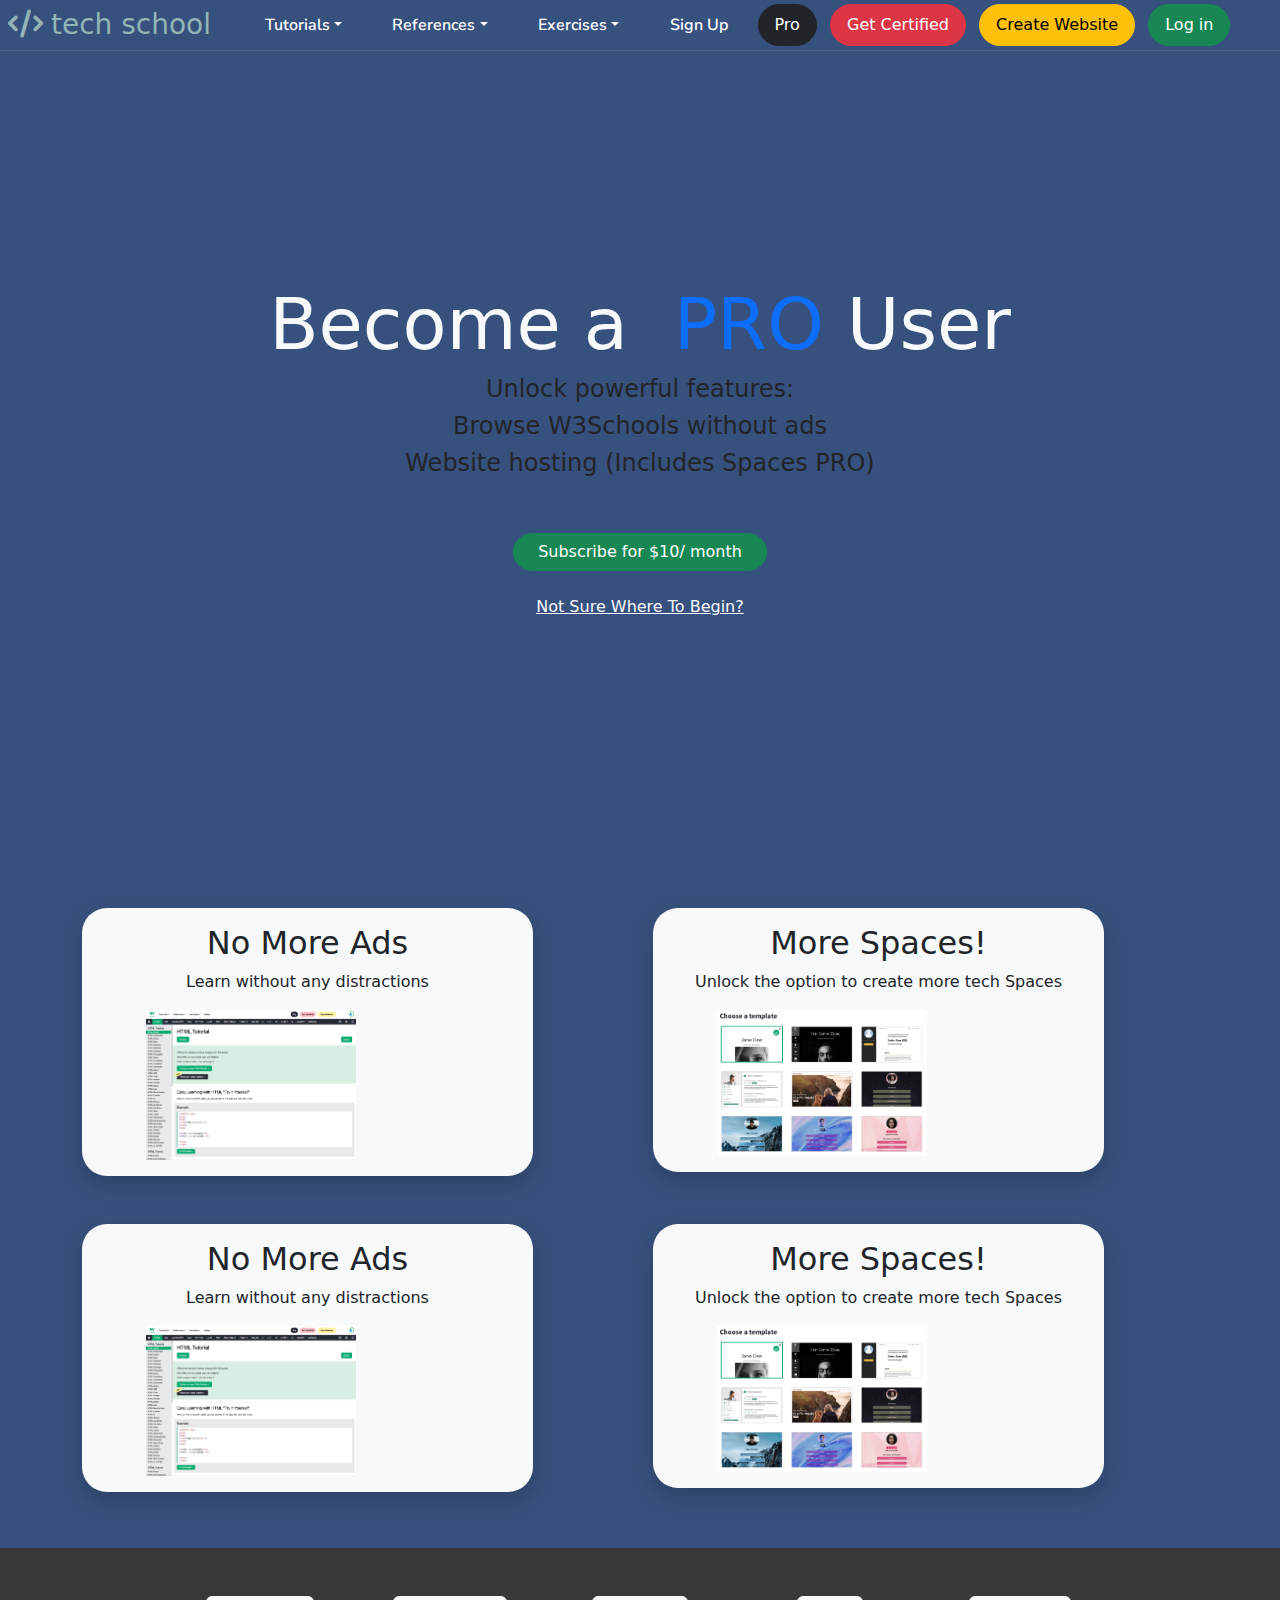
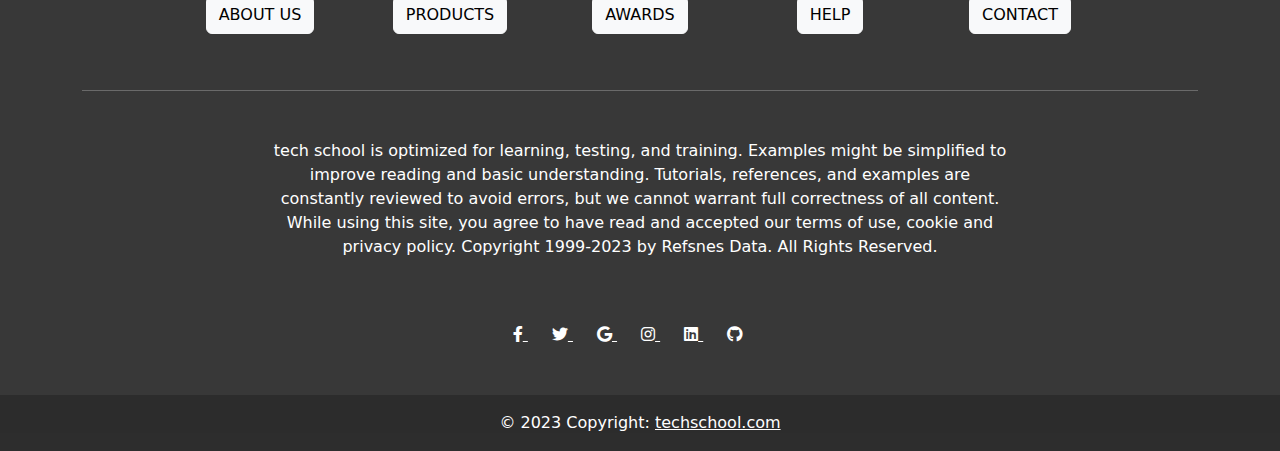
==== pro.html @ 9b8ae69c "first commit" ====
<!DOCTYPE html>
<html lang="en">
  <head>
    <meta charset="UTF-8" />
    <meta http-equiv="X-UA-Compatible" content="IE=edge" />
    <meta name="viewport" content="width=device-width, initial-scale=1.0" />
    <title>tech school</title>

    <!-- ....bootstrap and css link.... -->
    <link href="css/bootstrap.min.css" rel="stylesheet" />
    <link rel="stylesheet" href="css/style.css" />

    <!-- Google Web Fonts -->
    <link rel="preconnect" href="https://fonts.googleapis.com" />
    <link rel="preconnect" href="https://fonts.gstatic.com" crossorigin />
    <link
      href="https://fonts.googleapis.com/css2?family=Nunito:wght@400;600;700;800&family=Rubik:wght@400;500;600;700&display=swap"
      rel="stylesheet"
    />

    <!-- Icon Font Stylesheet -->
    <link
      rel="stylesheet"
      href="https://cdnjs.cloudflare.com/ajax/libs/font-awesome/6.0.0/css/all.min.css"
    />

    <link
      href="https://cdn.jsdelivr.net/npm/bootstrap-icons@1.4.1/font/bootstrap-icons.css"
      rel="stylesheet"
    />
  </head>
  <body>
    <!-- navbar  -->
    <div class="container-fluid position-relative p-0">
      <nav class="navbar navbar-expand-lg navbar-dark px-2 py-3 py-lg-0">
        <a
          href="index.html"
          class="navbar-brand p-0"
          style="color: rgb(148, 181, 181)"
        >
          <h3 class="m-0"><i class="fa fa-code me-2"></i>tech school</h3>
        </a>
        <button
          class="navbar-toggler"
          type="button"
          data-bs-toggle="collapse"
          data-bs-target="#navbarCollapse"
        >
          <span class="fa fa-bars"></span>
        </button>
        <div class="collapse navbar-collapse" id="navbarCollapse">
          <div class="navbar-nav py-0 col-lg-6">
            <div class="nav-item dropdown">
              <a
                href="#"
                class="nav-link dropdown-toggle"
                data-bs-toggle="dropdown"
                >Tutorials</a
              >
              <div class="dropdown-menu m-0 dropdown-wide">
                <div class="container-fluid">
                  <h2 class="text-warning">Tutorials</h2>
                  <div class="row">
                    <div class="col-md-4 align-items-center">
                      <h6 class="dropdown-header text-warning">HTML & CSS</h6>
                      <a href="#" class="dropdown-item">Learn html</a>
                      <a href="#" class="dropdown-item">Learn css</a>
                      <a href="#" class="dropdown-item">Learn Bootstrap</a>
                      <a href="#" class="dropdown-item">Learn RWD</a>
                      <a href="#" class="dropdown-item">Learn W3.css</a>
                      <a href="#" class="dropdown-item">Learn Colors</a>
                      <a href="#" class="dropdown-item">Learn icons</a>
                      <a href="#" class="dropdown-item">Learn Graphics</a>
                      <a href="#" class="dropdown-item">Learn SVG</a>
                    </div>
                    <div class="col-md-4">
                      <h6 class="dropdown-header text-warning">JavaScript</h6>
                      <a href="#" class="dropdown-item">Learn JavaScript</a>
                      <a href="#" class="dropdown-item">Learn JQuery</a>
                      <a href="#" class="dropdown-item">Learn React</a>
                      <a href="#" class="dropdown-item">Learn AngularJS</a>
                      <a href="#" class="dropdown-item">Learn JSon</a>
                      <a href="#" class="dropdown-item">Learn AJAX</a>
                      <a href="#" class="dropdown-item">Learn AppML</a>

                      <h6 class="dropdown-header text-warning">Programming</h6>
                      <a href="#" class="dropdown-item">Learn Python</a>
                      <a href="#" class="dropdown-item">Learn Java</a>
                      <a href="#" class="dropdown-item">Learn C</a>
                      <a href="#" class="dropdown-item">Learn C++</a>
                      <a href="#" class="dropdown-item">Learn C#</a>
                    </div>
                    <div class="col-md-4">
                      <h6 class="dropdown-header text-warning">
                        Data Analystics
                      </h6>
                      <a href="#" class="dropdown-item">Learn </a>
                      <a href="#" class="dropdown-item">Learn AI</a>
                      <a href="#" class="dropdown-item"
                        >Learn Meching Learnig</a
                      >
                      <a href="#" class="dropdown-item">Learn Data Science</a>
                      <a href="#" class="dropdown-item">Learn NumPy</a>
                      <a href="#" class="dropdown-item">Learn Pandas</a>
                      <a href="#" class="dropdown-item">Learn SciPy</a>
                      <a href="#" class="dropdown-item">Learn Matplotlib</a>
                      <a href="#" class="dropdown-item">Learn Statistics</a>
                      <a href="#" class="dropdown-item">Learn Excel</a>

                      <h6 class="dropdown-header text-warning">
                        XML Tutorials
                      </h6>
                      <a href="#" class="dropdown-item">Learn XML</a>

                      <a href="#" class="dropdown-item">Learn XML Ajax</a>
                      <a href="#" class="dropdown-item">Learn XML DOM</a>
                    </div>
                  </div>
                </div>
              </div>
            </div>

            <div class="nav-item dropdown">
              <a
                href="#"
                class="nav-link dropdown-toggle"
                data-bs-toggle="dropdown"
                >References</a
              >
              <div class="dropdown-menu m-0 dropdown-wide">
                <div class="container-fluid">
                  <h2 class="text-warning">References</h2>
                  <div class="row">
                    <div class="col-md-4 align-items-center">
                      <h6 class="dropdown-header text-warning">HTML</h6>
                      <a href="#" class="dropdown-item">HTML tag Reference</a>
                      <a href="#" class="dropdown-item">HTML Browser Support</a>
                      <a href="#" class="dropdown-item">HTML Event Reference</a>

                      <a href="#" class="dropdown-item">HTML Color Reference</a>

                      <a href="#" class="dropdown-item"
                        >HTML Attribute Reference</a
                      >

                      <a href="#" class="dropdown-item"
                        >HTML Canvas Reference</a
                      >
                      <h6 class="dropdown-header text-warning">CSS</h6>

                      <a href="#" class="dropdown-item">CSS Reference </a>
                      <a href="#" class="dropdown-item">CSS Browser Support</a>
                      <a href="#" class="dropdown-item"
                        >CSS Selector Reference
                      </a>
                    </div>

                    <div class="col-md-4 align-items-center">
                      <h6 class="dropdown-header text-warning">JavaScript</h6>

                      <a href="#" class="dropdown-item"
                        >JavaScript Reference
                      </a>
                      <a href="#" class="dropdown-item">HTML DOM Reference </a>
                      <a href="#" class="dropdown-item">JQuery Reference </a>
                      <a href="#" class="dropdown-item">Angular Reference </a>
                      <a href="#" class="dropdown-item">APP ML Reference </a>

                      <h6 class="dropdown-header text-warning">Programming</h6>

                      <a href="#" class="dropdown-item">Python Reference </a>
                      <a href="#" class="dropdown-item">C++ Reference </a>
                      <a href="#" class="dropdown-item">C Reference </a>

                      <a href="#" class="dropdown-item">Java Reference </a>

                      <a href="#" class="dropdown-item">Kotlin Reference </a>
                    </div>
                    <div class="col-md-4 align-items-center">
                      <h6 class="dropdown-header text-warning">Server Side</h6>

                      <a href="#" class="dropdown-item">SQL Reference </a>
                      <a href="#" class="dropdown-item">MySQL Reference </a>
                      <a href="#" class="dropdown-item">PHP Reference </a>
                      <a href="#" class="dropdown-item">ASP Reference </a>
                      <h6 class="dropdown-header text-warning">XML</h6>
                      <a href="#" class="dropdown-item">XML DOM Reference </a>
                      <a href="#" class="dropdown-item">XML Http Reference </a>
                      <a href="#" class="dropdown-item">XSLT Reference </a>
                      <a href="#" class="dropdown-item"
                        >XML Schema Reference
                      </a>
                    </div>
                  </div>
                </div>
              </div>
            </div>

            <div class="nav-item dropdown">
              <a
                href="#"
                class="nav-link dropdown-toggle"
                data-bs-toggle="dropdown"
                >Exercises</a
              >

              <div class="dropdown-menu m-0 dropdown-wide">
                <div class="container-fluid">
                  <h2 class="text-warning">Exercises and Quizes</h2>
                  <div class="row">
                    <div class="col-md-4 align-items-center">
                      <a href="#" class="btn btn-warning ms-3 px-3"
                        >Exercises</a
                      >
                      <a href="#" class="dropdown-item">HTML Exercises</a>
                      <a href="#" class="dropdown-item">CSS Exercises</a>
                      <a href="#" class="dropdown-item">JS Exercises</a>
                      <a href="#" class="dropdown-item">Python Exercises</a>
                      <a href="#" class="dropdown-item">SQL Exercises</a>
                      <a href="#" class="dropdown-item">PHP Exercises</a>
                      <a href="#" class="dropdown-item">Java Exercises</a>
                      <a href="#" class="dropdown-item">C Exercises</a>
                      <a href="#" class="dropdown-item">C++ Exercises</a>
                      <a href="#" class="dropdown-item">C# Exercises</a>
                      <a href="#" class="dropdown-item">JQuery Exercises</a>
                    </div>
                    <div class="col-md-4 align-items-center">
                      <a href="#" class="btn btn-warning ms-3 px-3">Quizes</a>
                      <a href="#" class="dropdown-item">HTML Quiz</a>
                      <a href="#" class="dropdown-item">CSS Quiz</a>
                      <a href="#" class="dropdown-item">JS Quiz</a>
                      <a href="#" class="dropdown-item">Python Quiz</a>
                      <a href="#" class="dropdown-item">SQL Quiz</a>
                      <a href="#" class="dropdown-item">PHP Quiz</a>
                      <a href="#" class="dropdown-item">Java Quiz</a>
                      <a href="#" class="dropdown-item">C Quiz</a>
                      <a href="#" class="dropdown-item">C++ Quiz</a>
                      <a href="#" class="dropdown-item">C# Quiz</a>
                      <a href="#" class="dropdown-item">JQuery Quiz</a>
                    </div>
                    <div class="col-md-4 align-items-center">
                      <a href="#" class="btn btn-warning ms-3 px-3">Course</a>
                      <a href="#" class="dropdown-item">HTML Course</a>
                      <a href="#" class="dropdown-item">CSS Course</a>
                      <a href="#" class="dropdown-item">JS Course</a>
                      <a href="#" class="dropdown-item">Python Course</a>
                      <a href="#" class="dropdown-item">SQL Course</a>
                      <a href="#" class="dropdown-item">PHP Course</a>
                      <a href="#" class="dropdown-item">Java Course</a>
                      <a href="#" class="dropdown-item">C Course</a>
                      <a href="#" class="dropdown-item">C++ Course</a>
                      <a href="#" class="dropdown-item">C# Course</a>
                      <a href="#" class="dropdown-item">JQuery Course</a>
                    </div>
                  </div>
                </div>
              </div>
            </div>
            <a href="signup.html" class="nav-item nav-link">Sign Up</a>
          </div>

          <div class="btn-nav col-lg-6">
            <a
              href="pro.html"
              class="btn btn-dark py-2 px-3 ms-2 my-2 my-lg-0 btn-round"
              >Pro</a
            >
            <a
              href="#"
              class="btn btn-danger py-2 px-3 ms-2 my-2 my-lg-0 btn-round"
              >Get Certified</a
            >
            <a
              href="#"
              class="btn btn-warning py-2 px-3 ms-2 my-2 my-lg-0 btn-round"
              >Create Website</a
            >
            <a
              href="signin.html"
              class="btn btn-success py-2 px-3 ms-2 my-2 my-lg-0 btn-round"
              >Log in</a
            >
          </div>
        </div>
      </nav>

      <!-- top with background -->
      <section id="hero" class="d-flex align-items-center bcd-color">
        <div class="container">
          <div class="row">
            <div
              class="d-flex flex-column justify-content-center pt-4 pt-lg-0 order-2 order-lg-1"
              data-aos="fade-up"
              data-aos-delay="200"
            >
              <h1
                class="text-light fw-5 d-flex justify-content-center display-2"
                style="font-weight: 500"
              >
                Become a &nbsp;
                <span class="text-primary">PRO</span>&nbsp;User
              </h1>
              <h4 class="text-dark d-flex justify-content-center text-center">
                Unlock powerful features:
              </h4>
              <h4 class="text-dark d-flex justify-content-center text-center">
                Browse W3Schools without ads
              </h4>
              <h4 class="text-dark d-flex justify-content-center text-center">
                Website hosting (Includes Spaces PRO)
              </h4>
              <br /><br />
              <div class="d-flex justify-content-lg-center">
                <button class="btn btn-success px-4 rounded-5">
                  Subscribe for $10/ month
                </button>
              </div>
              <a
                class="d-flex justify-content-lg-center text-light mt-4"
                href="#"
                >Not Sure Where To Begin?</a
              >
            </div>

            <div
              class="col-lg-6 order-1 order-lg-2 hero-img"
              data-aos="zoom-in"
              data-aos-delay="200"
            ></div>
          </div>
        </div>
      </section>

      <div class="bcd-color py-2">
        <div class="container">
          <div class="row">
            <div class="col-lg-5 me-lg-5">
              <div
                class="container box-shad px-lg-3 py-lg-3 btn-round bg-light"
              >
                <h2 class="d-flex justify-content-center">No More Ads</h2>
                <p class="d-flex justify-content-center">
                  Learn without any distractions
                </p>
                <img
                  class="d-flex align-items-center mx-lg-5"
                  src="img/img-add-free.png"
                  alt=""
                  srcset=""
                  width="50%"
                />
              </div>
            </div>
            <div class="col-lg-5 ms-lg-5">
              <div
                class="container box-shad px-lg-3 py-lg-3 btn-round bg-light"
              >
                <h2 class="d-flex justify-content-center">More Spaces!</h2>
                <p class="d-flex justify-content-center">
                  Unlock the option to create more tech Spaces
                </p>
                <img
                  class="d-flex align-items-center mx-lg-5"
                  src="img/img_spaces.png"
                  alt=""
                  srcset=""
                  width="50%"
                />
              </div>
            </div>
          </div>
        </div>

        <div class="container pt-5 pb-5">
          <div class="row">
            <div class="col-lg-5 me-lg-5">
              <div
                class="container box-shad px-lg-3 py-lg-3 btn-round bg-light"
              >
                <h2 class="d-flex justify-content-center">No More Ads</h2>
                <p class="d-flex justify-content-center">
                  Learn without any distractions
                </p>
                <img
                  class="d-flex align-items-center mx-lg-5"
                  src="img/img-add-free.png"
                  alt=""
                  srcset=""
                  width="50%"
                />
              </div>
            </div>
            <div class="col-lg-5 ms-lg-5">
              <div
                class="container box-shad px-lg-3 py-lg-3 btn-round bg-light"
              >
                <h2 class="d-flex justify-content-center">More Spaces!</h2>
                <p class="d-flex justify-content-center">
                  Unlock the option to create more tech Spaces
                </p>
                <img
                  class="d-flex align-items-center mx-lg-5"
                  src="img/img_spaces.png"
                  alt=""
                  srcset=""
                  width="50%"
                />
              </div>
            </div>
          </div>
        </div>
      </div>
    </div>
    <!-- footer start  -->
    <div class="fluid-container">
      <footer
        class="text-center text-white"
        style="background-color: #010101c8"
      >
        <div class="container">
          <section>
            <div class="row text-center d-flex justify-content-center pt-5">
              <div class="col-md-2">
                <h6 class="text-uppercase font-weight-bold">
                  <a class="btn btn-light" href="#!" class="text-white"
                    >About us</a
                  >
                </h6>
              </div>
              <div class="col-md-2">
                <h6 class="text-uppercase font-weight-bold">
                  <a class="btn btn-light" href="#!" class="text-white"
                    >Products</a
                  >
                </h6>
              </div>
              <div class="col-md-2">
                <h6 class="text-uppercase font-weight-bold">
                  <a class="btn btn-light" href="#!" class="text-white"
                    >Awards</a
                  >
                </h6>
              </div>
              <!-- Grid column -->

              <!-- Grid column -->
              <div class="col-md-2">
                <h6 class="text-uppercase font-weight-bold">
                  <a class="btn btn-light" href="#!" class="text-white">Help</a>
                </h6>
              </div>
              <div class="col-md-2">
                <h6 class="text-uppercase font-weight-bold">
                  <a class="btn btn-light" href="#!" class="text-white"
                    >Contact</a
                  >
                </h6>
              </div>
            </div>
          </section>
          <!-- Section: Links -->

          <hr class="my-5" />

          <!-- Section: Text -->
          <section class="mb-5">
            <div class="row d-flex justify-content-center">
              <div class="col-lg-8">
                <p>
                  tech school is optimized for learning, testing, and training.
                  Examples might be simplified to improve reading and basic
                  understanding. Tutorials, references, and examples are
                  constantly reviewed to avoid errors, but we cannot warrant
                  full correctness of all content. While using this site, you
                  agree to have read and accepted our terms of use, cookie and
                  privacy policy. Copyright 1999-2023 by Refsnes Data. All
                  Rights Reserved.
                </p>
              </div>
            </div>
          </section>
          <!-- Section: Text -->

          <!-- Section: Social -->
          <section class="text-center mb-5">
            <a href="" class="text-white me-4">
              <i class="fab fa-facebook-f"></i>
            </a>
            <a href="" class="text-white me-4">
              <i class="fab fa-twitter"></i>
            </a>
            <a href="" class="text-white me-4">
              <i class="fab fa-google"></i>
            </a>
            <a href="" class="text-white me-4">
              <i class="fab fa-instagram"></i>
            </a>
            <a href="" class="text-white me-4">
              <i class="fab fa-linkedin"></i>
            </a>
            <a href="" class="text-white me-4">
              <i class="fab fa-github"></i>
            </a>
          </section>
          <!-- Section: Social -->
        </div>

        <!-- Copyright -->
        <div
          class="text-center p-3"
          style="background-color: rgba(0, 0, 0, 0.2)"
        >
          © 2023 Copyright:
          <a class="text-white" href="#">techschool.com</a>
        </div>
        <!-- Copyright -->
      </footer>
      <!-- Footer -->
    </div>
    <!-- js files -->
    <script src="https://code.jquery.com/jquery-3.4.1.min.js"></script>
    <script src="https://cdn.jsdelivr.net/npm/bootstrap@5.0.0/dist/js/bootstrap.bundle.min.js"></script>

    <script src="lib/wow/wow.min.js"></script>

    <script src="js/main.js"></script>
  </body>
</html>
---- css/style.css ----
/*** Navbar ***/
body {
  overflow-x: hidden;
  width: 100%;
}
.navbar-dark .navbar-nav .nav-link {
  font-family: "Nunito", sans-serif;
  position: relative;
  margin-left: 25px;
  padding: 35px 0;
  color: #ffffff;
  font-weight: 600;
  outline: none;
  transition: 0.5s;
}

.sticky-top.navbar-dark .navbar-nav .nav-link {
  padding: 20px 0;
  color: var(--dark);
}

.navbar-dark .navbar-nav .nav-link:hover,
.navbar-dark .navbar-nav .nav-link.active {
  color: var(--primary);
}

.navbar-dark .navbar-brand h1 {
  color: #ffffff;
}

.navbar-dark .navbar-toggler {
  color: var(--primary) !important;
  border-color: var(--primary) !important;
}

@media (max-width: 991.98px) {
  .sticky-top.navbar-dark {
    position: relative;
    background: #ffffff;
  }

  .navbar-dark .navbar-nav .nav-link,
  .navbar-dark .navbar-nav .nav-link.show,
  .sticky-top.navbar-dark .navbar-nav .nav-link {
    padding: 10px 0;
    color: var(--dark);
  }

  .navbar-dark .navbar-brand h1 {
    color: var(--primary);
  }
}

@media (min-width: 992px) {
  .navbar-dark {
    position: absolute;
    width: 100%;
    top: 0;
    left: 0;
    border-bottom: 1px solid rgba(256, 256, 256, 0.1);
    z-index: 999;
  }

  .sticky-top.navbar-dark {
    position: fixed;
    background: #ffffff;
  }

  .navbar-dark .navbar-nav .nav-link::before {
    position: absolute;
    content: "";
    width: 0;
    height: 2px;
    bottom: -1px;
    left: 50%;
    background: var(--primary);
    transition: 0.5s;
  }

  .navbar-dark .navbar-nav .nav-link:hover::before,
  .navbar-dark .navbar-nav .nav-link.active::before {
    width: 100%;
    left: 0;
  }

  .navbar-dark .navbar-nav .nav-link.nav-contact::before {
    display: none;
  }

  .sticky-top.navbar-dark .navbar-brand h1 {
    color: var(--primary);
  }
}
#hero {
  width: 100%;
  height: 100vh;
}
.bcd-color {
  background: #37517e;
}

.btn-round {
  border-radius: 25px;
}

.dropdown-wide {
  width: 600px;
}

.search-box {
  border-top-left-radius: 25px;
  border-bottom-left-radius: 25px;
  padding-left: 2%;
  border-color: transparent;
  height: 53px;
  width: 451px;
}

.btn-width-145px {
  width: 178px;
}

.box-shad {
  box-shadow: 0 8px 20px 0 rgb(0 0 0 / 20%);
}

/* ...............styling on code ....... */
pre {
  color: rgb(169, 37, 37);
  background-color: #f8f9fa;
}

pre span.tag {
  color: #2e13b1;
}

pre span.bracket {
  color: rgb(34, 34, 161);
}

/* ......2nd nav bar styling  */

.navbar .navbar-nav .nav-link {
  font-size: 1em;
  padding: 0.8em;
}

.navbar .navbar-nav .nav-link.active {
  background-color: #127e0e;
  color: #fff;
}
@media screen and (min-width: 992px) {
  .navbar {
    padding: 0;
  }
}
@media screen and (max-width: 991px) {
  .navbar-nav {
    padding-top: 0.5em;
  }
}

/* //.....vertical menu  */
.vertical-menu {
  height: 90vh;
  overflow-y: scroll;
}

.vertical-menu a {
  background-color: #eee;
  color: black;
  display: block;
  padding: 4px 12px;
  text-decoration: none;
}

.vertical-menu a:hover {
  background-color: #ccc;
}

.vertical-menu a.active {
  background-color: #04aa6d;
  color: white;
}
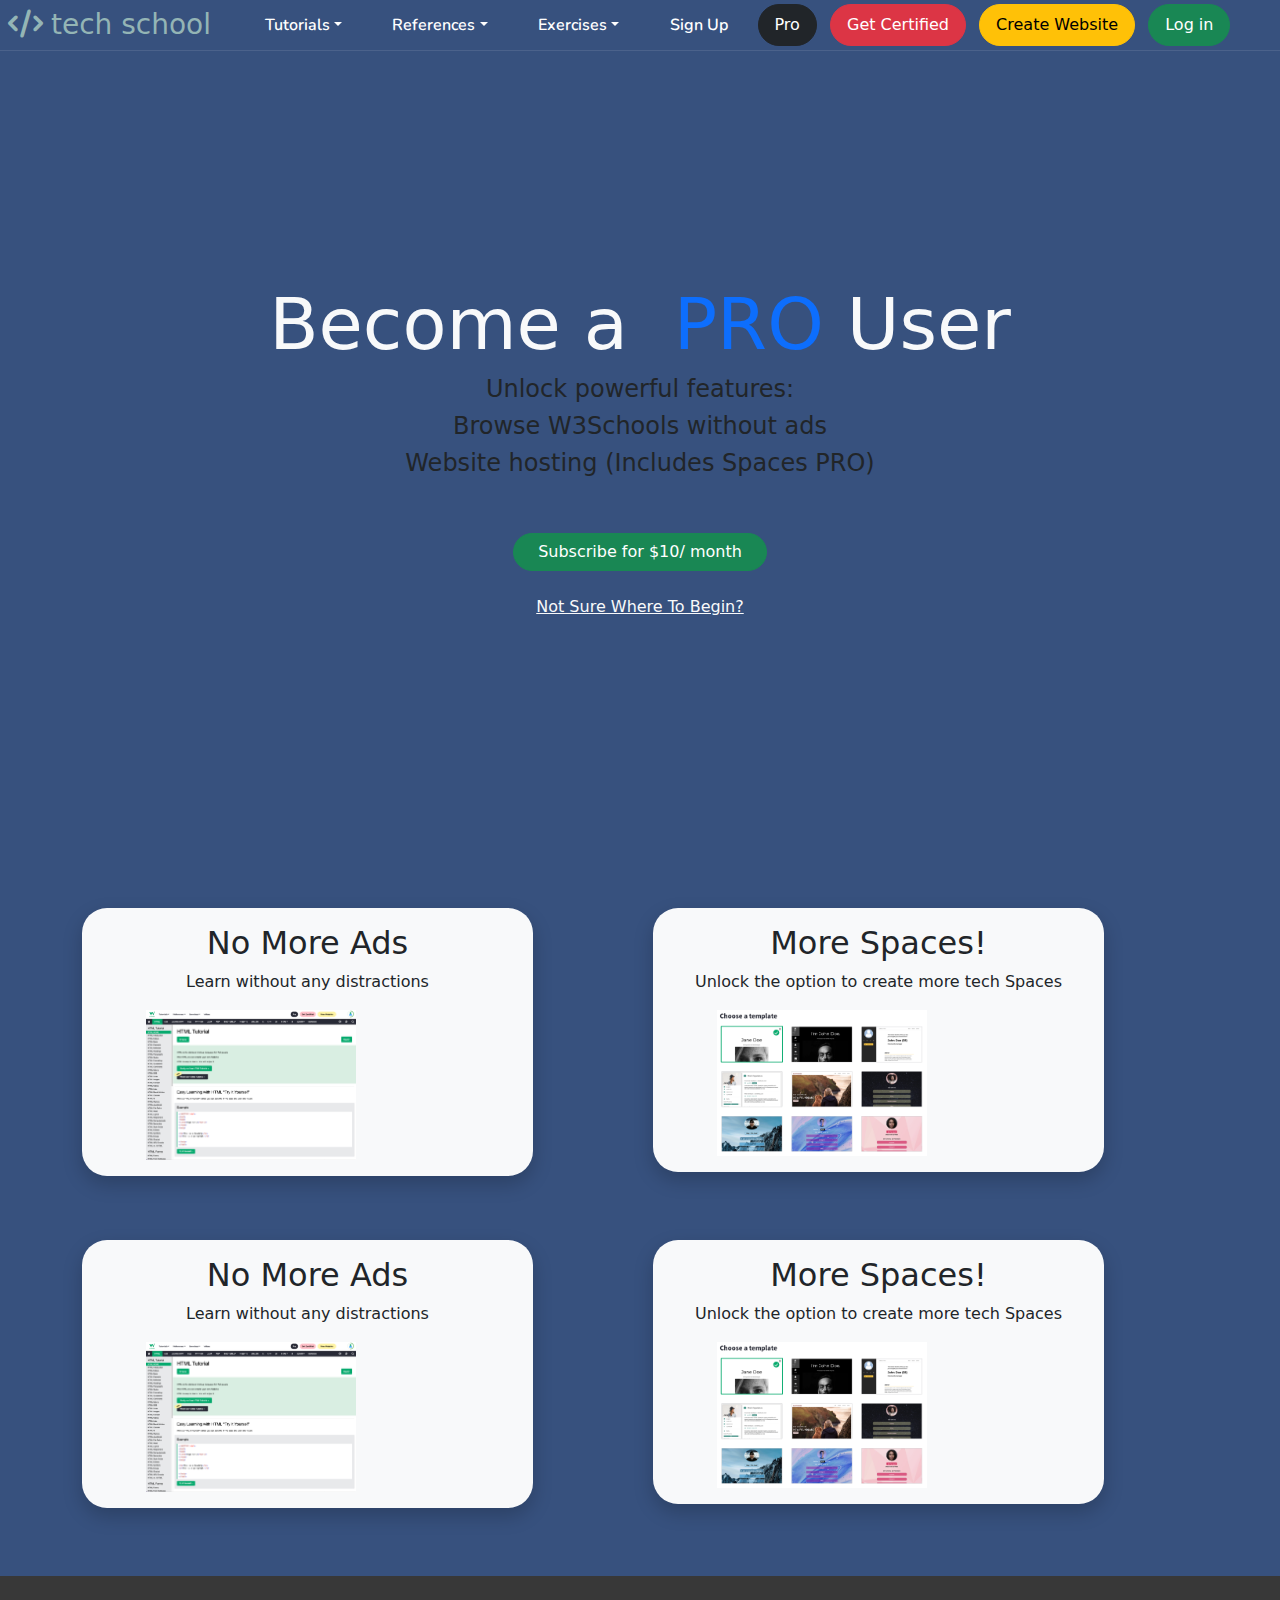
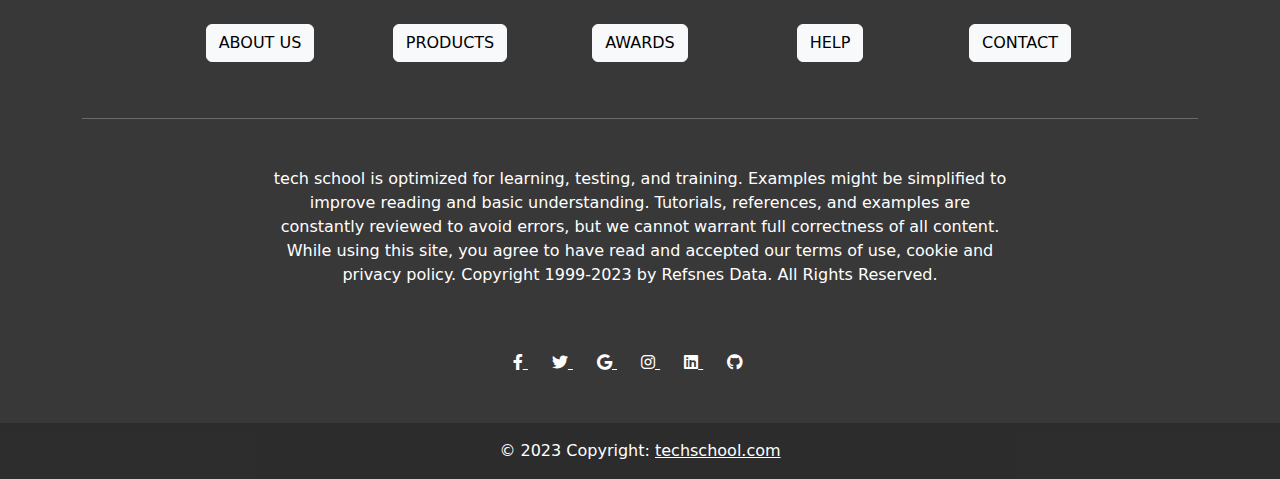
==== commit 149f0fb1: "Update pro.html" ====
--- a/pro.html
+++ b/pro.html
@@ -336,7 +336,7 @@
           <div class="row">
             <div class="col-lg-5 me-lg-5">
               <div
-                class="container box-shad px-lg-3 py-lg-3 btn-round bg-light"
+                class="container box-shad px-lg-3 py-lg-3 btn-round bg-light mb-sm-3"
               >
                 <h2 class="d-flex justify-content-center">No More Ads</h2>
                 <p class="d-flex justify-content-center">
@@ -353,7 +353,7 @@
             </div>
             <div class="col-lg-5 ms-lg-5">
               <div
-                class="container box-shad px-lg-3 py-lg-3 btn-round bg-light"
+                class="container box-shad px-lg-3 py-lg-3 btn-round bg-light mb-sm-3"
               >
                 <h2 class="d-flex justify-content-center">More Spaces!</h2>
                 <p class="d-flex justify-content-center">
@@ -392,7 +392,7 @@
             </div>
             <div class="col-lg-5 ms-lg-5">
               <div
-                class="container box-shad px-lg-3 py-lg-3 btn-round bg-light"
+                class="container box-shad px-lg-3 py-lg-3 btn-round bg-light mb-sm-3"
               >
                 <h2 class="d-flex justify-content-center">More Spaces!</h2>
                 <p class="d-flex justify-content-center">
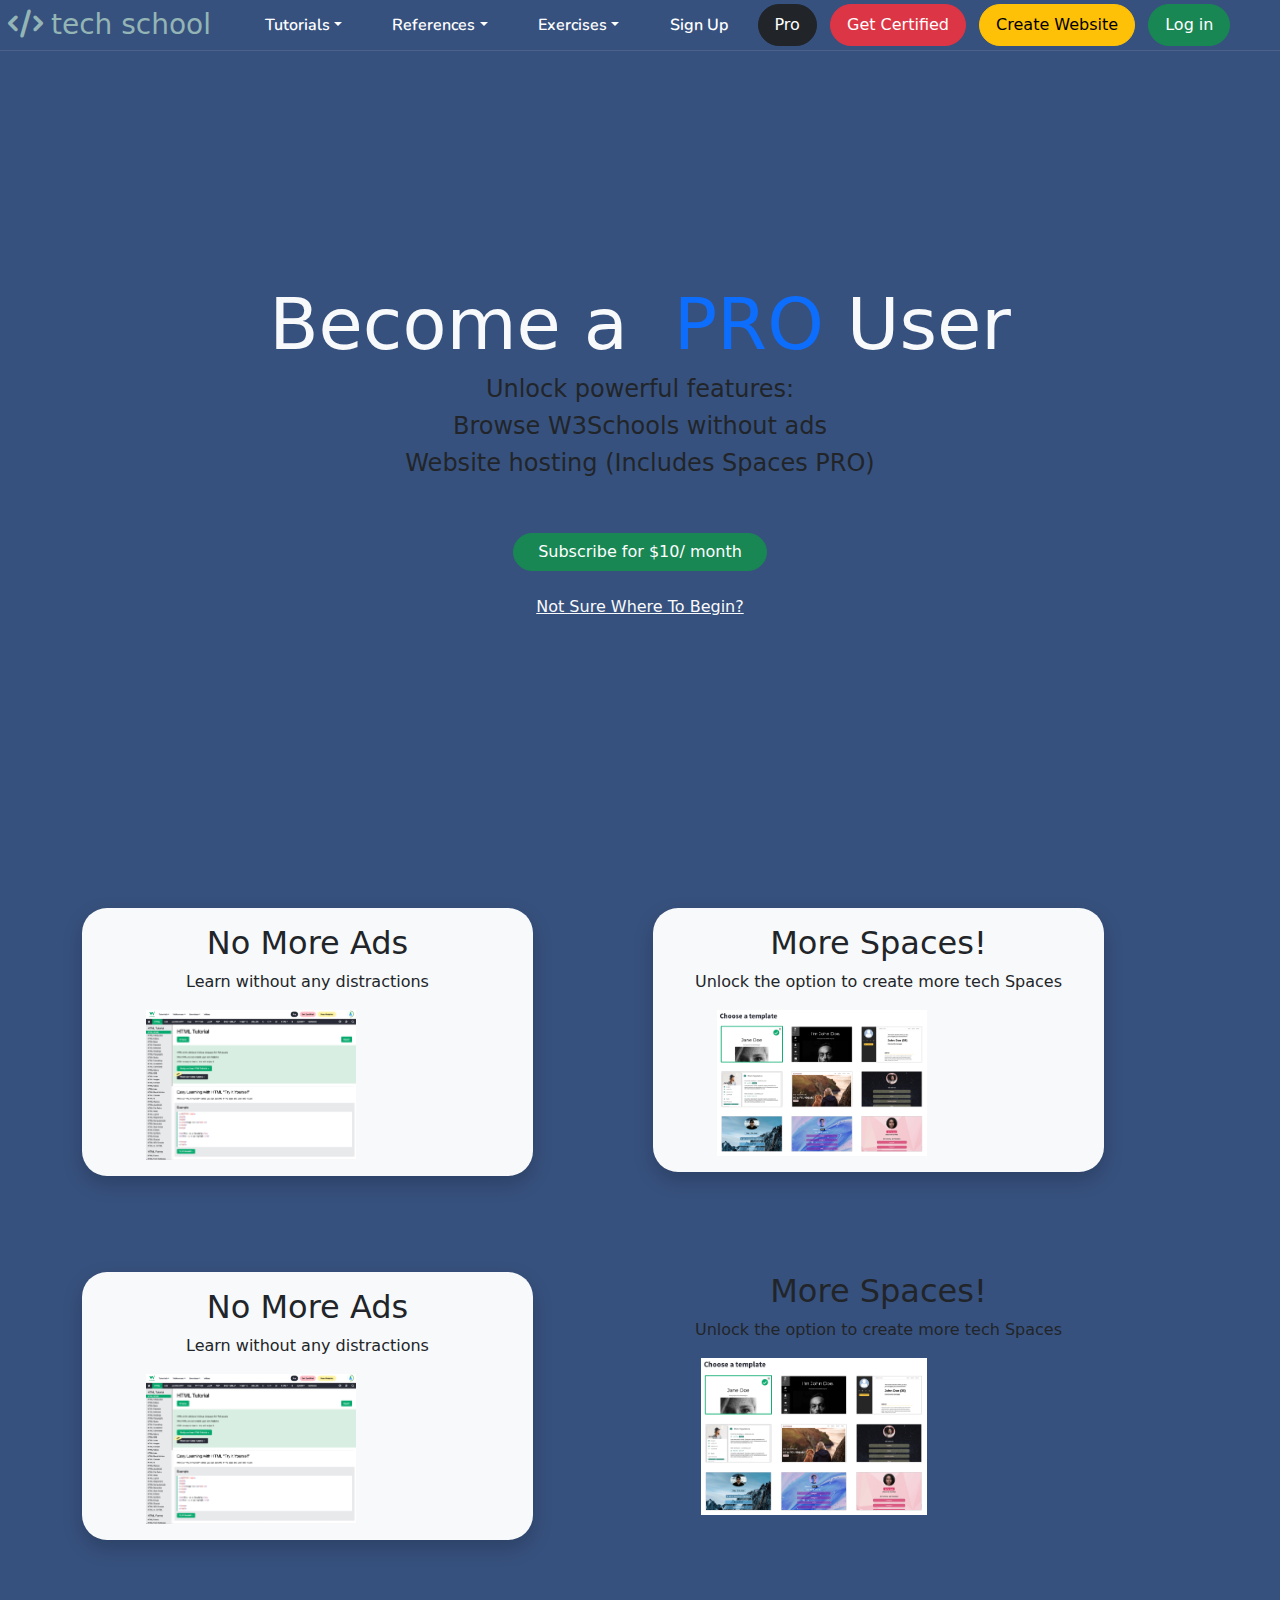
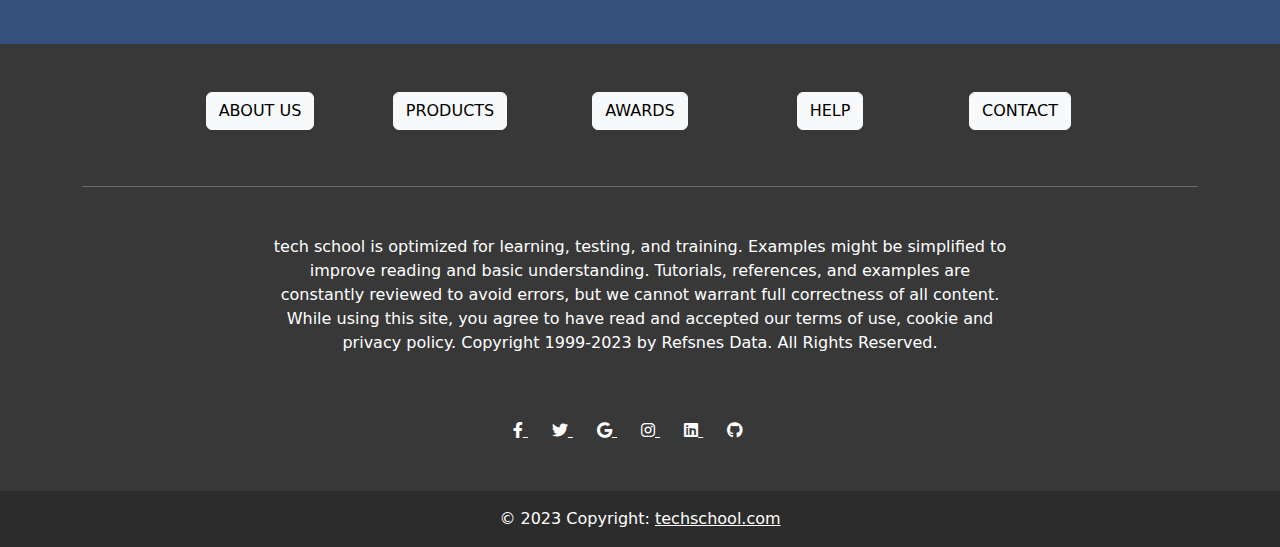
==== commit acce0948: "Update pro.html" ====
--- a/pro.html
+++ b/pro.html
@@ -336,7 +336,7 @@
           <div class="row">
             <div class="col-lg-5 me-lg-5">
               <div
-                class="container box-shad px-lg-3 py-lg-3 btn-round bg-light mb-sm-3"
+                class="container box-shad px-lg-3 py-lg-3 btn-round bg-light mb-5"
               >
                 <h2 class="d-flex justify-content-center">No More Ads</h2>
                 <p class="d-flex justify-content-center">
@@ -353,7 +353,7 @@
             </div>
             <div class="col-lg-5 ms-lg-5">
               <div
-                class="container box-shad px-lg-3 py-lg-3 btn-round bg-light mb-sm-3"
+                class="container box-shad px-lg-3 py-lg-3 btn-round bg-light mb-5"
               >
                 <h2 class="d-flex justify-content-center">More Spaces!</h2>
                 <p class="d-flex justify-content-center">
@@ -375,7 +375,7 @@
           <div class="row">
             <div class="col-lg-5 me-lg-5">
               <div
-                class="container box-shad px-lg-3 py-lg-3 btn-round bg-light"
+                class="container box-shad px-lg-3 py-lg-3 btn-round bg-light  mb-5"
               >
                 <h2 class="d-flex justify-content-center">No More Ads</h2>
                 <p class="d-flex justify-content-center">
@@ -392,7 +392,6 @@
             </div>
             <div class="col-lg-5 ms-lg-5">
               <div
-                class="container box-shad px-lg-3 py-lg-3 btn-round bg-light mb-sm-3"
               >
                 <h2 class="d-flex justify-content-center">More Spaces!</h2>
                 <p class="d-flex justify-content-center">
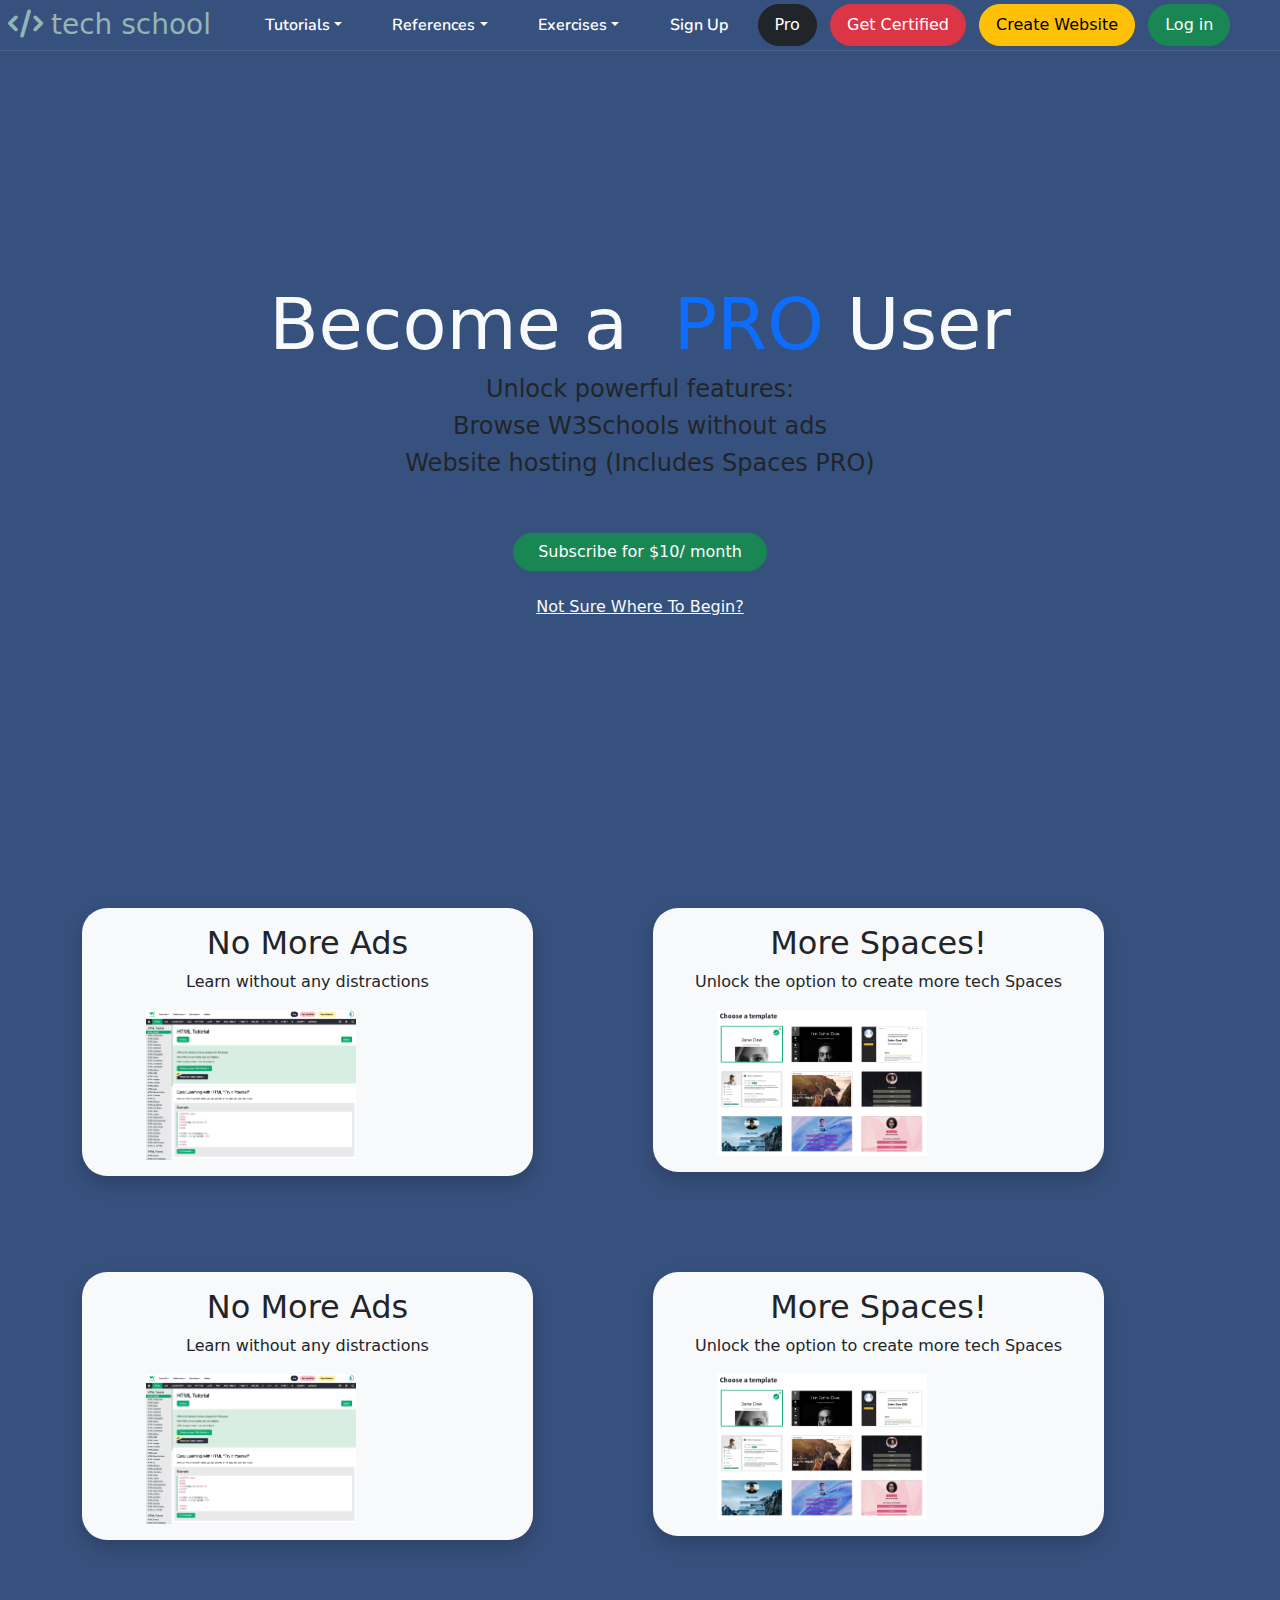
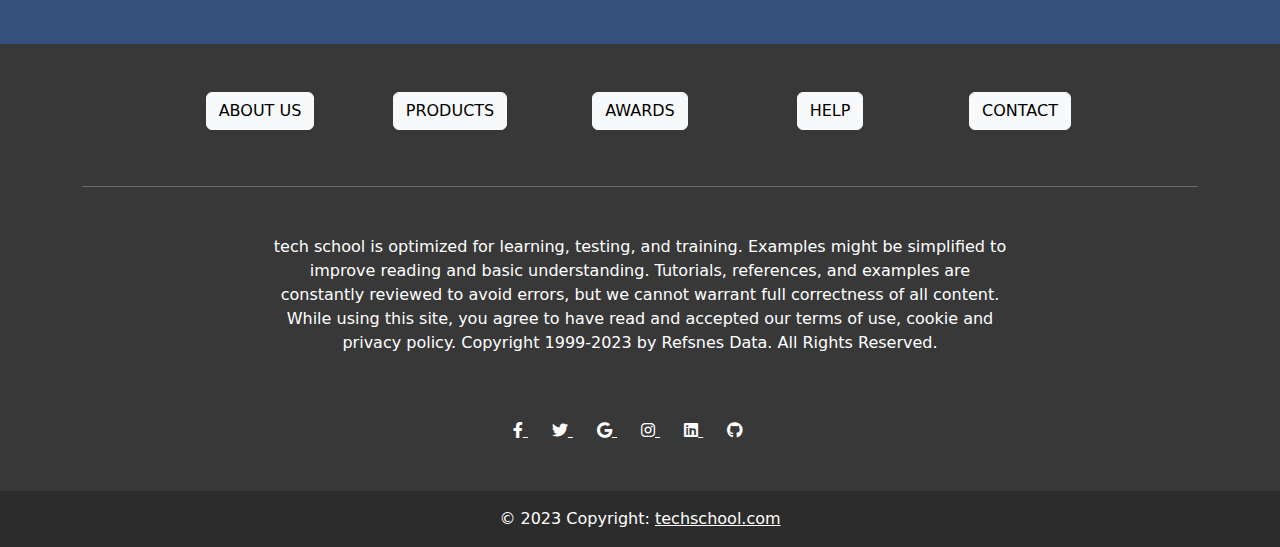
==== commit d316c95a: "Update pro.html" ====
--- a/pro.html
+++ b/pro.html
@@ -391,7 +391,8 @@
               </div>
             </div>
             <div class="col-lg-5 ms-lg-5">
-              <div
+               <div
+                class="container box-shad px-lg-3 py-lg-3 btn-round bg-light  mb-5"
               >
                 <h2 class="d-flex justify-content-center">More Spaces!</h2>
                 <p class="d-flex justify-content-center">
